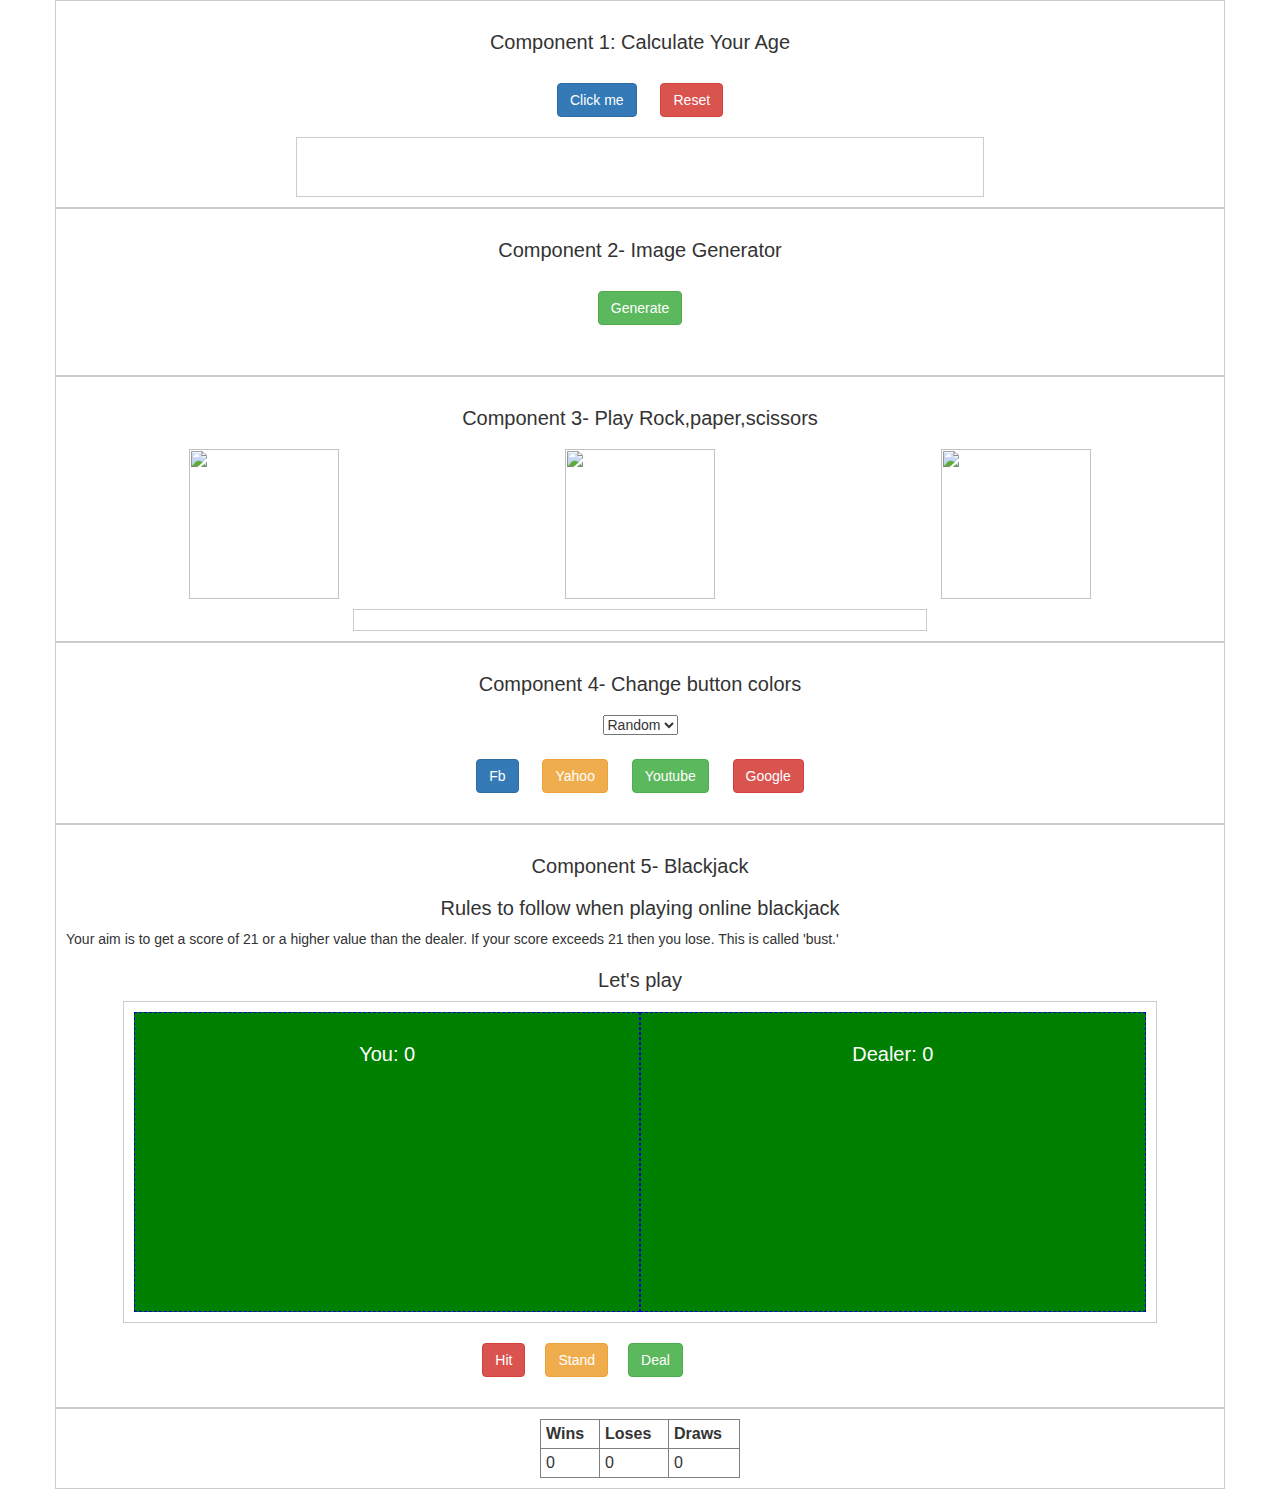
==== JavaScript_components.html @ e7feea44 "Add files via upload" ====
<html lang="en">
<head>
<head>
<meta http-equiv="Content-Type" content="text/html; charset=utf-8" />
<link rel="stylesheet" href="https://maxcdn.bootstrapcdn.com/bootstrap/3.4.1/css/bootstrap.min.css">

<title>Javascript-Practise</title>

<link href="practise.css" rel="stylesheet" type="text/css">
<!--<script type="text/x-javascript" src="objects.js"></script>
<script src="practise.js" type="text/javascript"></script>-->

<!--<script src="loops_Datatypes.js" type="text/javascript" ></script>-->
</head>


<body>

<div>


<div class="container"><h2>Component 1: Calculate Your Age</h2>

<div class="button-div"><button class="btn btn-primary" name="click me" value="click me" type="button" onClick="calculation()" >Click me</button>

<button class="btn btn-danger" onClick="reset()"  type="button" >Reset</button></div>
<div class="container" id="result"></div>
</div>

</div>
<div class="container"><h2>Component 2-  Image Generator</h2><div class="button-div"><button name="" class="btn btn-success" onClick="generate()" type="button" >Generate</button></div>
<div class="flex-container" id="flex">
</div>
</div>
</div>

<div class="container" id="rockgame"><h2>Component 3- Play  Rock,paper,scissors</h2>
<div class="flex-container"><div > <img id="rock"  src="rock.jpg" width="150" height="150" onClick="rpsGame(this)" > </div><div ><img id="paper" onClick="rpsGame(this)"   src="paper.jpg" width="150" height="150"></div><div><img id="scissors" onClick="rpsGame(this)"  src="images.jpg" width="150" height="150"></div></div>

<div id="winner" class="container"></div></div>
<div class="container"><h2>Component 4-  Change button colors</h2><div class="button-div">
<form action="" method="get">
<select name="select" id="select" onChange="colorChange(this)"><option value="random">Random</option><option value="yellow">Yellow</option><option value="red">Red</option><option value="green">green</option><option value="reset">Reset</option></select>  </form>
<button  class="btn btn-primary" value="btn1">Fb</button>
<button class="btn btn-warning"  value="btn2">Yahoo</button>
<button  class="btn btn-success" value="btn3">Youtube</button>
<button class="btn btn-danger"  value="btn4">Google</button></div>
  </div>
  
  <div class="container">
  <h2>Component 5-  Blackjack</h2><span><h2>Rules to follow when playing online blackjack</h2>
Your aim is to get a score of 21 or a higher value than the dealer.
If your score exceeds 21 then you lose. This is called 'bust.'</span>
  <h3><span id="blackjack">Let's play</span></h3>
	 <div class="container game"> 
        <div class="bg-game" id="yourbox"><h2>You: <span id="yourresult">0</span></h2></div>
        <div class="bg-game" id="dealerbox"><h2>Dealer: <span id="dealerresult">0</span></h2></div>
  </div>
   <div class="game"> 
   		<div class="button-div"><button id="btnhit" class="btn btn-danger">Hit</button><button id="btnstand" class="btn btn-warning">Stand</button><button id="btndeal" class="btn btn-success">Deal</button></div>
   </div>
  </div>
  <div class="container"> 
  <table width="200" border="1" align="center" class="table-condensed" >
  <tr >
    <th>Wins</th>
    <th>Loses</th>
    <th>Draws</th>
  </tr>
  <tr>
    <td><span id="win">0</span></td>
    <td><span id="loss">0</span></td>
    <td><span id="draws">0</span></td>
  </tr>
  
</table>

  </div>
  <script type="text/x-javascript" src="practise2.js"></script>
</body>
</html>
---- practise.css ----
.container,.container_game{
	padding:10px;
	border:solid #ccc 1px;
	justify-content:space-around;
	flex-wrap:wrap;
}
.button-div{
	text-align:center;
	padding:10px;
}
.button-div button{
	margin:10px;
}
.game{
	width:90%;
	text-align:center;
	
}
h1{font-size:35px; text-align:center}
h2,h3{font-size:20px; text-align:center}
#result{height:60px; width:60%;}
.flex-container{
	display:flex;
	justify-content:space-around;
	flex-wrap:wrap;
	padding:10px;
}

#winner{
	width:50%;
}
.bg-game img{
	width:120px;
	height:150px;
	padding:10px;
}
.bg-game{
	width:50%;
	justify-content:space-around;
	float: left;
    background-color: green;
	color:#fff;
	min-height:300px;
	padding:10px;
	border:#00C 1px dashed
	
}
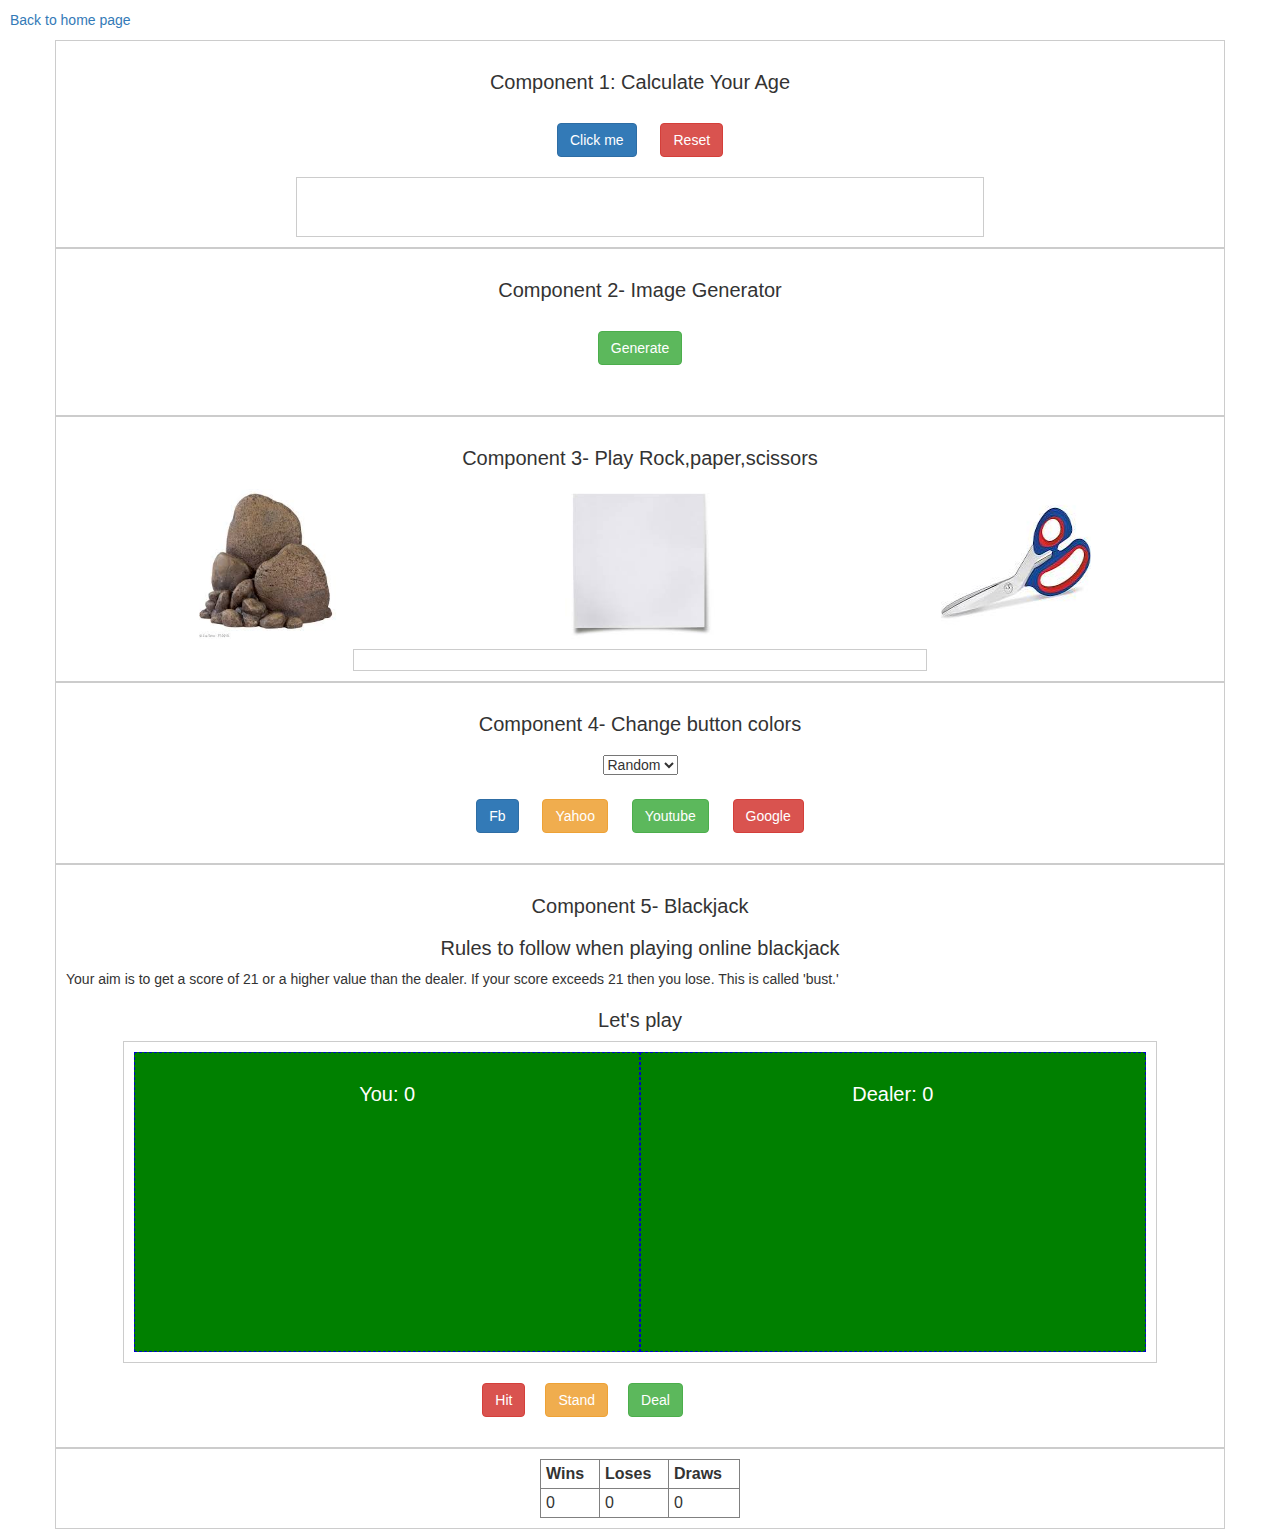
==== commit fdfa7d71: "Update JavaScript_components.html" ====
--- a/JavaScript_components.html
+++ b/JavaScript_components.html
@@ -17,7 +17,7 @@
 <body>
 
 <div>
-
+<nav style="padding:10px;"><a href="index.html">Back to home page</a></nav>
 
 <div class="container"><h2>Component 1: Calculate Your Age</h2>
 
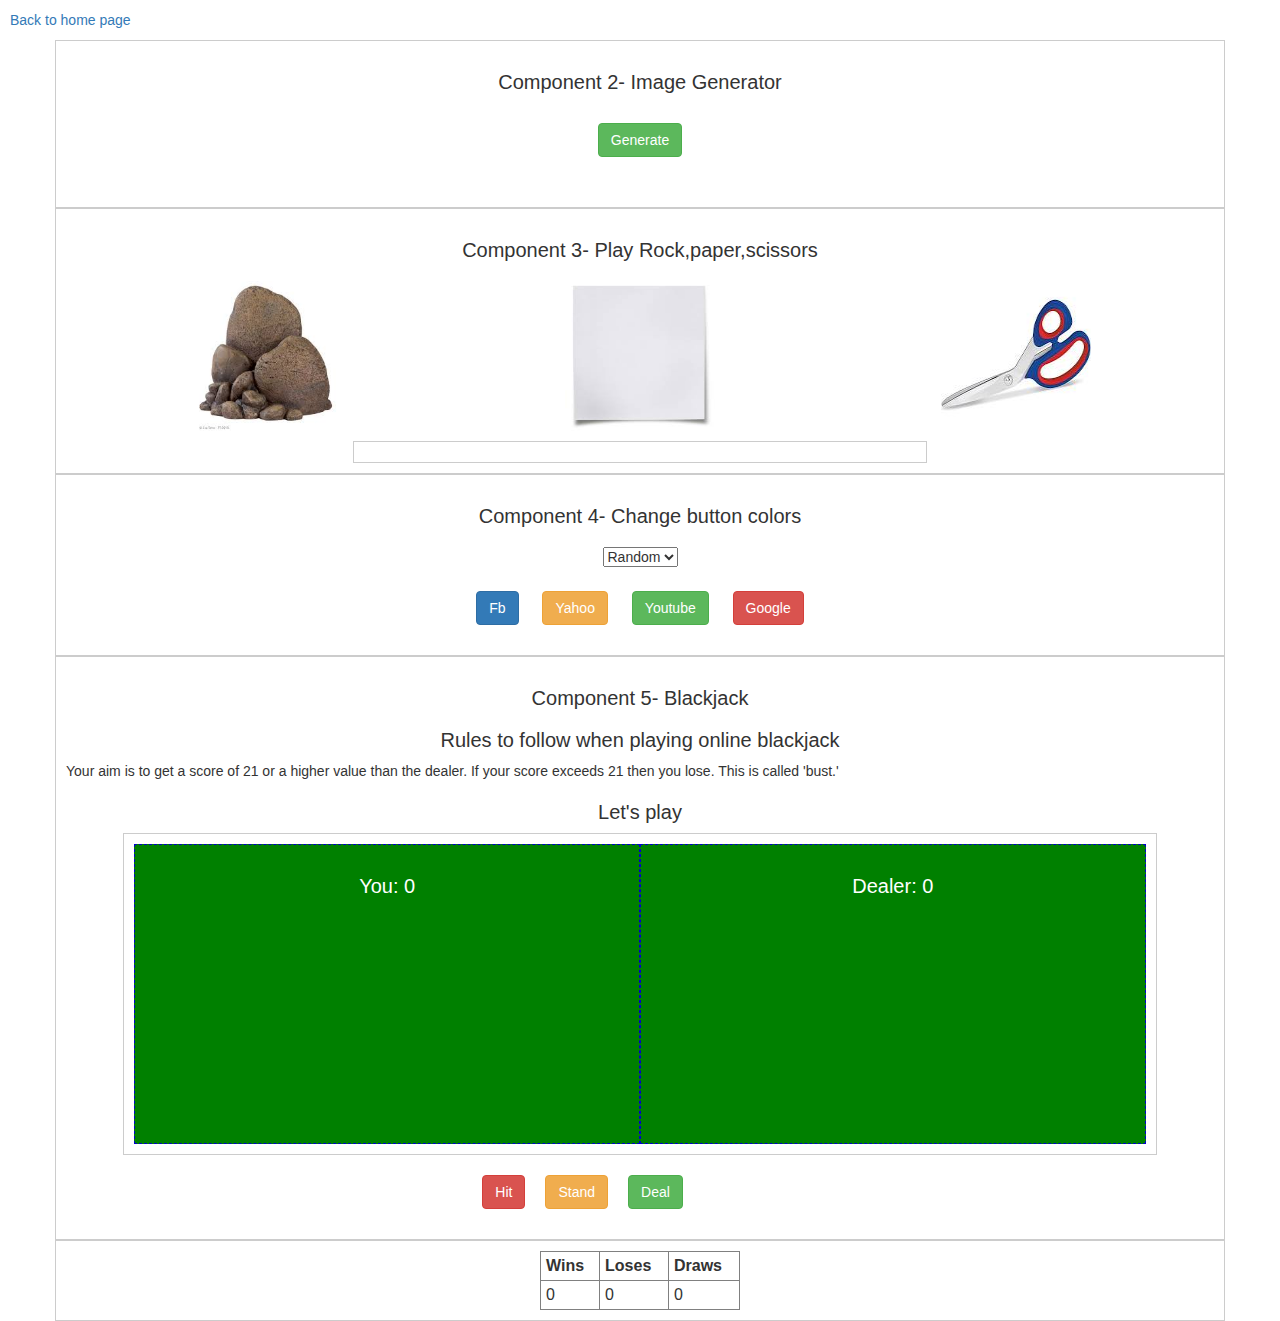
==== commit b82de883: "Update JavaScript_components.html" ====
--- a/JavaScript_components.html
+++ b/JavaScript_components.html
@@ -18,15 +18,6 @@
 
 <div>
 <nav style="padding:10px;"><a href="index.html">Back to home page</a></nav>
-
-<div class="container"><h2>Component 1: Calculate Your Age</h2>
-
-<div class="button-div"><button class="btn btn-primary" name="click me" value="click me" type="button" onClick="calculation()" >Click me</button>
-
-<button class="btn btn-danger" onClick="reset()"  type="button" >Reset</button></div>
-<div class="container" id="result"></div>
-</div>
-
 </div>
 <div class="container"><h2>Component 2-  Image Generator</h2><div class="button-div"><button name="" class="btn btn-success" onClick="generate()" type="button" >Generate</button></div>
 <div class="flex-container" id="flex">
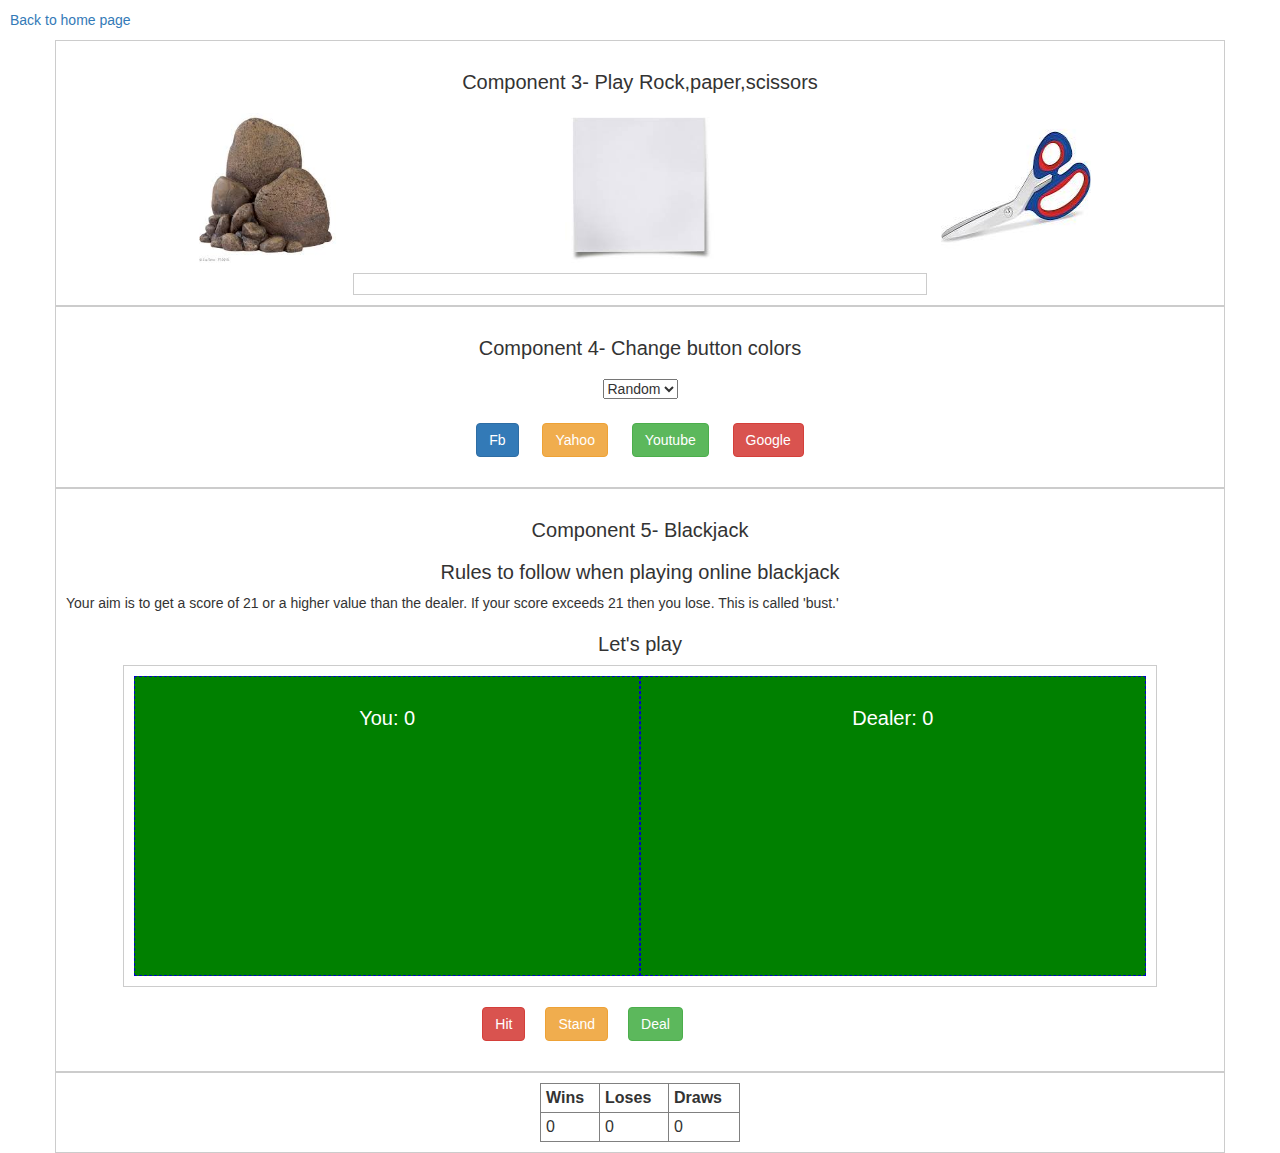
==== commit 7f721041: "Update JavaScript_components.html" ====
--- a/JavaScript_components.html
+++ b/JavaScript_components.html
@@ -19,14 +19,9 @@
 <div>
 <nav style="padding:10px;"><a href="index.html">Back to home page</a></nav>
 </div>
-<div class="container"><h2>Component 2-  Image Generator</h2><div class="button-div"><button name="" class="btn btn-success" onClick="generate()" type="button" >Generate</button></div>
-<div class="flex-container" id="flex">
-</div>
-</div>
-</div>
 
 <div class="container" id="rockgame"><h2>Component 3- Play  Rock,paper,scissors</h2>
-<div class="flex-container"><div > <img id="rock"  src="rock.jpg" width="150" height="150" onClick="rpsGame(this)" > </div><div ><img id="paper" onClick="rpsGame(this)"   src="paper.jpg" width="150" height="150"></div><div><img id="scissors" onClick="rpsGame(this)"  src="images.jpg" width="150" height="150"></div></div>
+<div class="flex-container rockimg"><div > <img id="rock"  src="rock.jpg" width="150" height="150" onClick="rpsGame(this)" > </div><div ><img id="paper" onClick="rpsGame(this)"   src="paper.jpg" width="150" height="150"></div><div><img id="scissors" onClick="rpsGame(this)"  src="images.jpg" width="150" height="150"></div></div>
 
 <div id="winner" class="container"></div></div>
 <div class="container"><h2>Component 4-  Change button colors</h2><div class="button-div">
--- a/practise.css
+++ b/practise.css
@@ -34,6 +34,9 @@
 	height:150px;
 	padding:10px;
 }
+.img-gen img{
+	margin:10px;
+}
 .bg-game{
 	width:50%;
 	justify-content:space-around;
@@ -45,3 +48,6 @@
 	border:#00C 1px dashed
 	
 }
+.rockimg  img:hover{
+	box-shadow: 1px 3px 10px 2px #9EC2F8;
+}
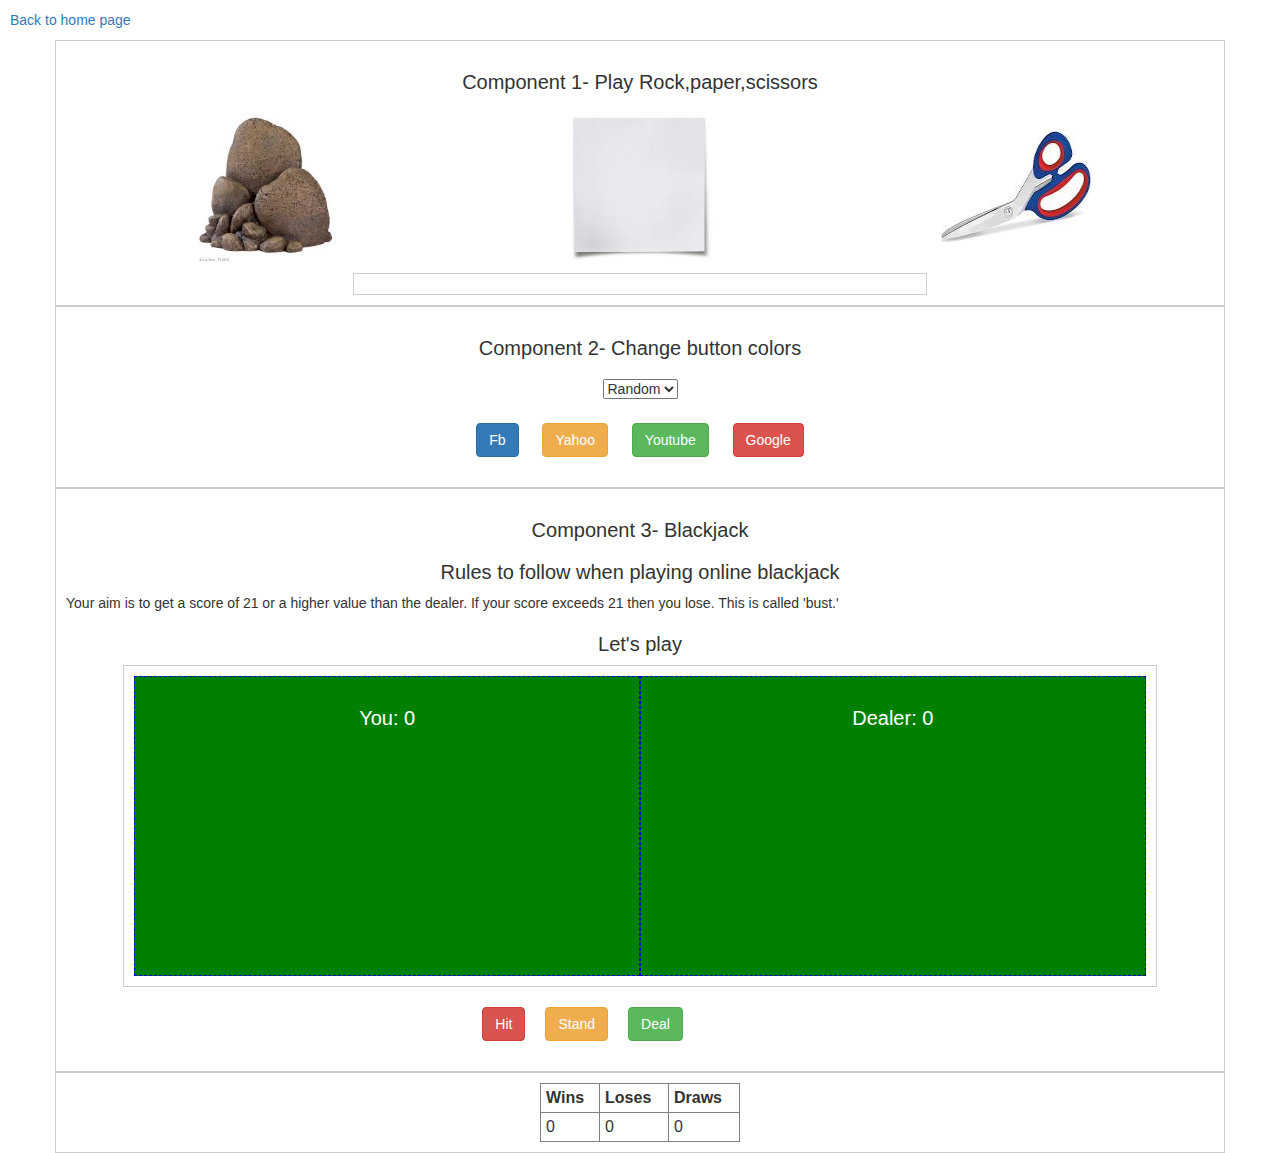
==== commit 5979f9de: "Update JavaScript_components.html" ====
--- a/JavaScript_components.html
+++ b/JavaScript_components.html
@@ -20,11 +20,11 @@
 <nav style="padding:10px;"><a href="index.html">Back to home page</a></nav>
 </div>
 
-<div class="container" id="rockgame"><h2>Component 3- Play  Rock,paper,scissors</h2>
+<div class="container" id="rockgame"><h2>Component 1- Play  Rock,paper,scissors</h2>
 <div class="flex-container rockimg"><div > <img id="rock"  src="rock.jpg" width="150" height="150" onClick="rpsGame(this)" > </div><div ><img id="paper" onClick="rpsGame(this)"   src="paper.jpg" width="150" height="150"></div><div><img id="scissors" onClick="rpsGame(this)"  src="images.jpg" width="150" height="150"></div></div>
 
 <div id="winner" class="container"></div></div>
-<div class="container"><h2>Component 4-  Change button colors</h2><div class="button-div">
+<div class="container"><h2>Component 2-  Change button colors</h2><div class="button-div">
 <form action="" method="get">
 <select name="select" id="select" onChange="colorChange(this)"><option value="random">Random</option><option value="yellow">Yellow</option><option value="red">Red</option><option value="green">green</option><option value="reset">Reset</option></select>  </form>
 <button  class="btn btn-primary" value="btn1">Fb</button>
@@ -34,7 +34,7 @@
   </div>
   
   <div class="container">
-  <h2>Component 5-  Blackjack</h2><span><h2>Rules to follow when playing online blackjack</h2>
+  <h2>Component 3-  Blackjack</h2><span><h2>Rules to follow when playing online blackjack</h2>
 Your aim is to get a score of 21 or a higher value than the dealer.
 If your score exceeds 21 then you lose. This is called 'bust.'</span>
   <h3><span id="blackjack">Let's play</span></h3>
